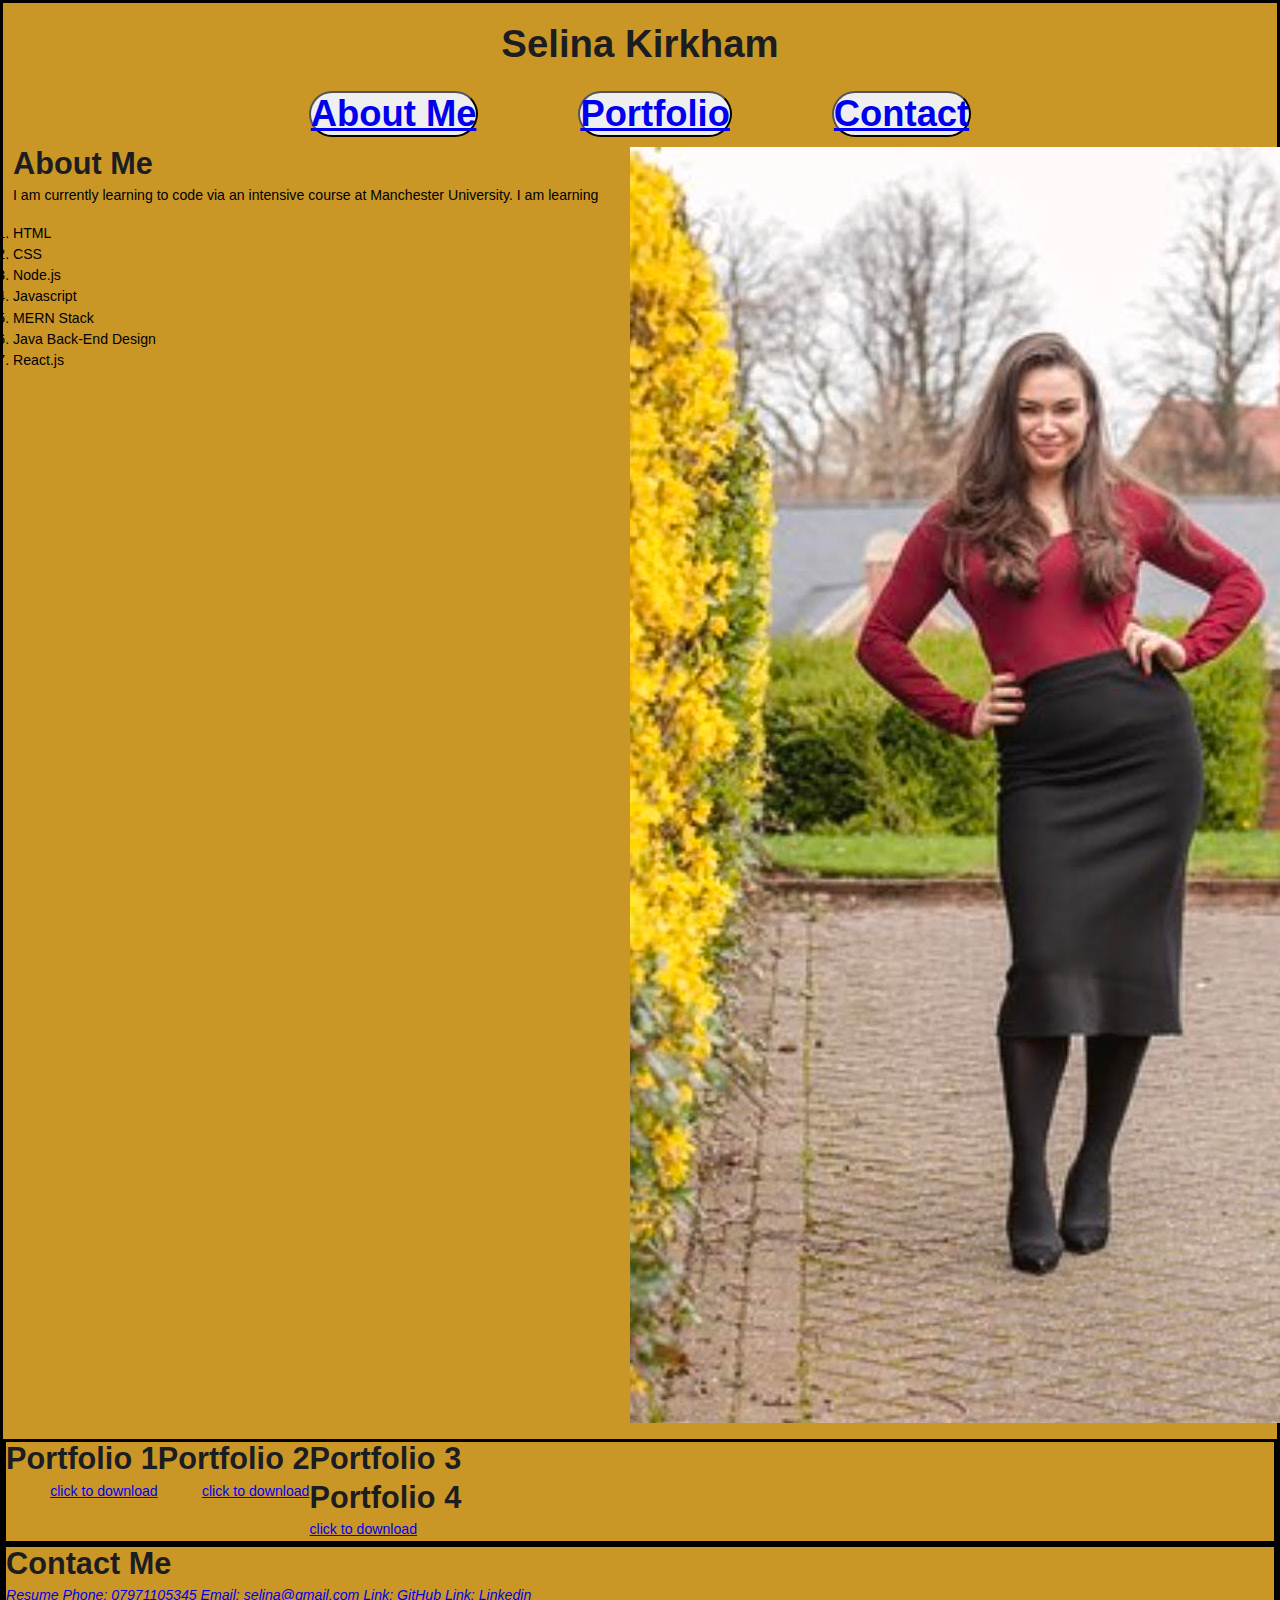
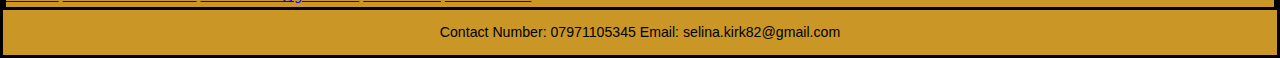
==== Index.html @ 48e817dd "adding changes" ====
<!DOCTYPE html>
<!-- saved from url=(0081)file:///Users/selinakkirkham/coding_bootcamp/classroom/week-2-homework/index.html -->
<html lang="en">

<head>
    <meta http-equiv="Content-Type" content="text/html; charset=UTF-8" />

    <meta http-equiv="X-UA-Compatible" content="IE=edge" />
    <meta name="viewport" content="width=device-width, initial-scale=1.0" />
    <title>Document</title>
    <link rel="stylesheet" type="text/css" href="./assets/css/reset.css" />
    <link rel="stylesheet" type="text/css" href="./assets/css/style.css" />
</head>

<body class="class-0">
    <!-- main logo / nav -->
    <div>
        <header>
            <h1>Selina Kirkham</h1>
        </header>
    </div>

    <div class="main">
        <div>
            <nav class="navbar">
                <button>
            <strong><a href="#aboutMe">About Me</a></strong>
          </button>
                <button>
            <strong
              ><a
                href="file:///Users/selinakkirkham/coding_bootcamp/classroom/week-2-homework/index.html#Portfolio"
                >Portfolio</a
              ></strong
            >
          </button>
                <button>
            <strong
              ><a
                href="file:///Users/selinakkirkham/coding_bootcamp/classroom/week-2-homework/index.html#Contact"
                >Contact</a
              ></strong
            >
          </button>
            </nav>
        </div>

        <!-- about me -->
        <section class="class-1">
            <div class="column1of2">
                <h2 id="aboutMe">About Me</h2>
                <p>
                    I am currently learning to code via an intensive course at Manchester University. I am learning
                </p>
                <ol>
                    <li>HTML</li>
                    <li>CSS</li>
                    <li>Node.js</li>
                    <li>Javascript</li>
                    <li>MERN Stack</li>
                    <li>Java Back-End Design</li>
                    <li>React.js</li>
                </ol>
            </div>
            <div class="column2of2">
                <img src="./assets/img/photo-selinakirkham.jpeg" class="img-profile" alt="photo of Selina Kirkham" />
            </div>
        </section>

        <!-- portfolio -->
        <section class="class-2">
            <article>
                <div class="left-column">
                    <h2>Portfolio 1</h2>
                </div>
                <div class="right-column">
                    <a href="file:///Users/selinakkirkham/coding_bootcamp/classroom/week-2-homework/xxxxx">
              click to download
            </a>
                </div>
            </article>
            <article>
                <div class="left-column">
                    <h2>Portfolio 2</h2>
                </div>
                <div class="right-column">
                    <a href="file:///Users/selinakkirkham/coding_bootcamp/classroom/week-2-homework/xxxxx">
              click to download
            </a>
                </div>
            </article>
            <article>
                <div class="left-column">
                    <h2>Portfolio 3</h2>
                </div>
                <div class="right-column">
                    <h2>Portfolio 4</h2>
                </div>
                <div class="left-column">
                    <a href="file:///Users/selinakkirkham/coding_bootcamp/classroom/week-2-homework/xxxxx">
              click to download
            </a>
                </div>
            </article>
        </section>
    </div>

    <!-- contact -->
    <section class="class-3">
        <h2>Contact Me</h2>

        <address>
        <a href="https://www.linkedin.com/in/selina-kirkham-327715112/"
          >Resume</a
        >
        <a href="tel:+15555555555">Phone: 07971105345</a>
        <a href="mailto:selina@gmail.com">Email: selina@gmail.com</a>
        <a href="https://github.com/Skirkzzz">Link: GitHub</a>
        <a href="https://www.linkedin.com/in/selina-kirkham-327715112/"
          >Link: Linkedin</a
        >
      </address>
    </section>

    <footer>
        <figcaption>
            Contact Number: 07971105345 Email: selina.kirk82@gmail.com
        </figcaption>
    </footer>
</body>

</html>
---- assets/css/style.css ----
* {
    box-sizing: border-box;
}


/* media query for larger screens */


/* color scheme sourced from http://khroma.co/generator/ */


/* brand color palette */

 :root {
    --primary: rgb(202, 151, 39);
    --secondary: rgb(150, 146, 144);
    --tertiary: rgba(49, 52, 61, 1);
    --dark: rgba(28, 29, 33, 1);
    --light: rgba(238, 238, 247, 1);
}


/* set content highlight color and background */

 ::selection {
    background-color: var(--primary);
    color: var(--light);
}

html {
    /* set 1rem to 10px instead of native 16px to make it easier to calculate font-size values for the rest of the page (e.g. 1.6rem is 16px, 2.0rem is 20px, etc.) */
    font-size: 50.5%;
}

body {
    /* Sans Serif font stack is implemented to help select the best font for each type of computer operating system */
    font-family: -apple-system, BlinkMacSystemFont, "Segoe UI", Roboto, Helvetica, Arial, sans-serif, "Apple Color Emoji", "Segoe UI Emoji", "Segoe UI Symbol";
    /* set body font size to 1.75rem, which is 1.75x more than the font-size of 10px, making it 17.5px  */
    font-size: 1.75rem;
    line-height: 1.5;
    background-color: var(--primary);
    border: solid;
}

h1,
h2,
h3,
h4,
h5,
h6 {
    margin-bottom: 0.625rem;
    color: var(--dark);
    font-weight: 700;
    line-height: 1.1;
}

h1 {
    /* 4rem = 40px (4 * 10px) */
    font-size: 4.75rem;
}

h2 {
    font-size: 3.8rem;
}

h3 {
    font-size: 3rem;
}

h4 {
    font-size: 2.5rem;
}

h5 {
    font-size: 2rem;
}

h6 {
    font-size: 1.5rem;
}

p {
    margin-bottom: 2rem;
}

code {
    /* Monospace font stack is used for our code blocks to make it look more like code */
    font-family: Consolas, "Andale Mono WT", "Andale Mono", "Lucida Console", "Lucida Sans Typewriter", "DejaVu Sans Mono", "Bitstream Vera Sans Mono", "Liberation Mono", "Nimbus Mono L", Monaco, "Courier New", Courier, monospace;
}

header {
    width: 96%;
    margin: 0 auto;
    padding: 2.5rem;
    text-align: center;
}

main {
    width: 96%;
    margin: 2rem auto;
}

footer {
    margin: 1.5rem;
    text-align: center;
}

.navbar {
    display: flex;
    justify-content: center;
}

.class-1 {
    border: solid 1px --dark;
    display: flex;
}

.class-2 {
    border: solid;
    display: flex;
}

.class-3 {
    border: solid;
}

.footer {
    border: solid
}

button {
    font-size: 4.5rem;
    border-radius: 30px;
    color: var(--primary);
    justify-content: center;
    float: center;
    margin-left: 50px;
    margin-right: 50px;
}

.column1of2 {
    clear: left;
    width: 50%;
    margin: 10px;
    text-align: left;
    flex-wrap: wrap;
    color: --light
}

.column2of2 {
    flex-wrap: wrap;
    clear: left;
    width: 50%;
    margin: 10px;
    text-align: left;
    color: --light;
}

.right-column {
    float: right;
    flex-wrap: wrap;
    flex-direction: after;
    color: var(--secondary);
}

.left-column {
    flex-wrap: wrap;
    color: var(--secondary);
}

@media screen and (min-width: 992px) {
    header {
        width: 75%;
    }
}
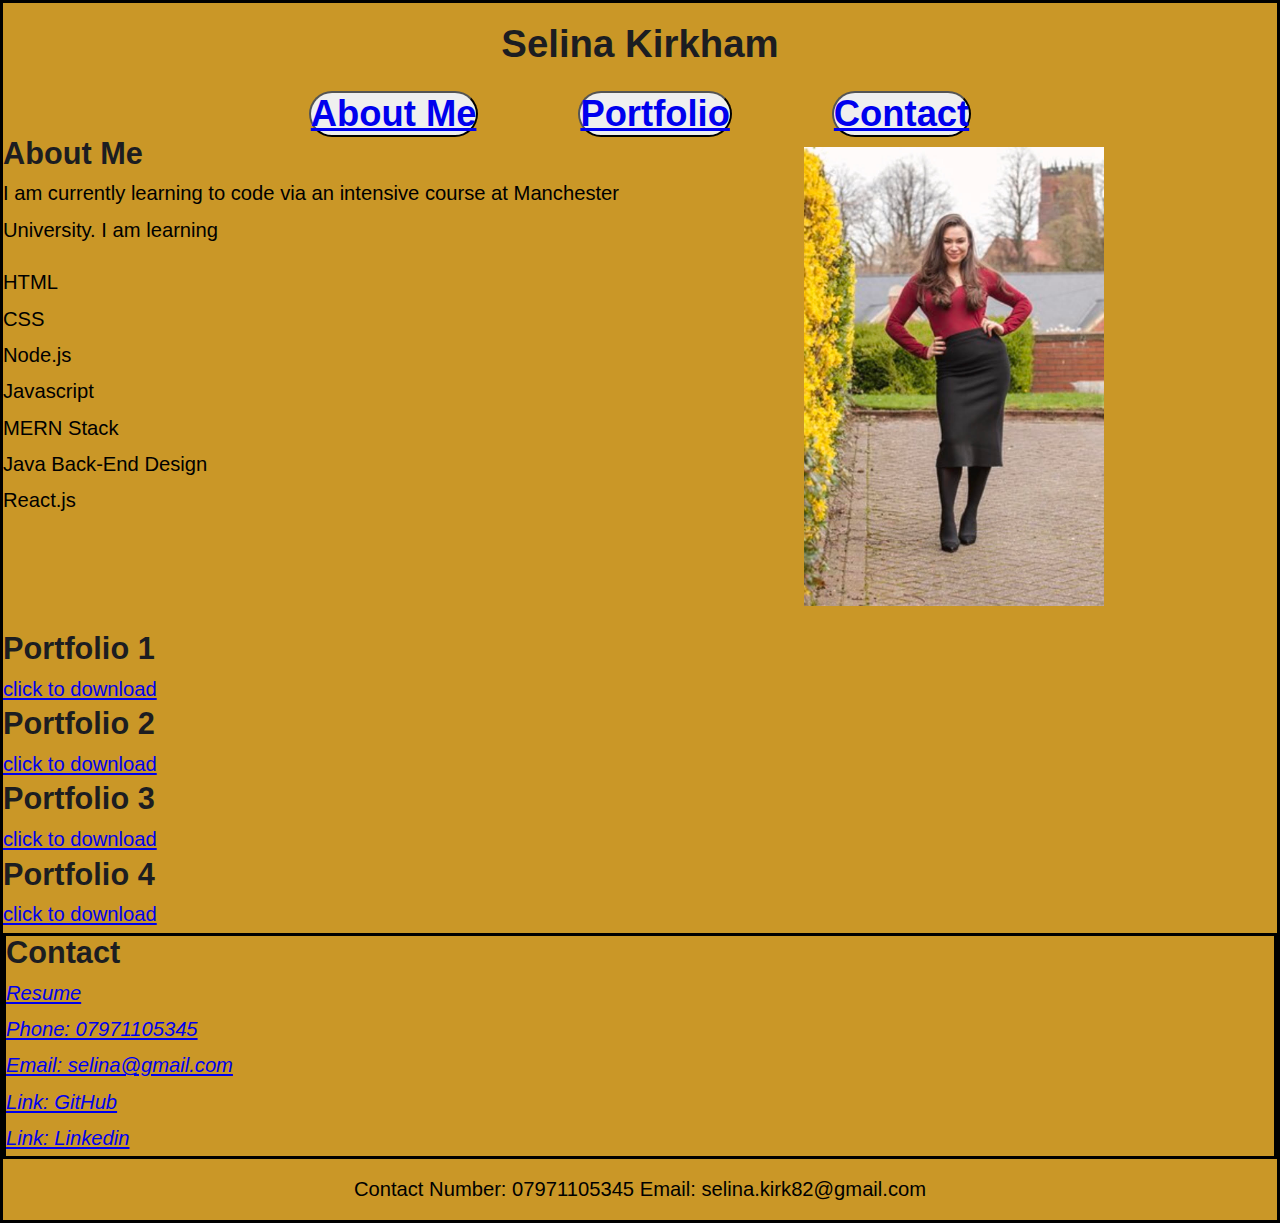
==== commit 91582c02: "correction of error in upload" ====
--- a/Index.html
+++ b/Index.html
@@ -27,20 +27,10 @@
             <strong><a href="#aboutMe">About Me</a></strong>
           </button>
                 <button>
-            <strong
-              ><a
-                href="file:///Users/selinakkirkham/coding_bootcamp/classroom/week-2-homework/index.html#Portfolio"
-                >Portfolio</a
-              ></strong
-            >
+            <strong><a href="#portfolio">Portfolio</a></strong>
           </button>
                 <button>
-            <strong
-              ><a
-                href="file:///Users/selinakkirkham/coding_bootcamp/classroom/week-2-homework/index.html#Contact"
-                >Contact</a
-              ></strong
-            >
+            <strong><a href="#contact">Contact</a></strong>
           </button>
             </nav>
         </div>
@@ -69,7 +59,8 @@
 
         <!-- portfolio -->
         <section class="class-2">
-            <article>
+            <h2 id="portfolio"></h2>
+            <article class="project-card">
                 <div class="left-column">
                     <h2>Portfolio 1</h2>
                 </div>
@@ -79,7 +70,7 @@
             </a>
                 </div>
             </article>
-            <article>
+            <article class="project-card">
                 <div class="left-column">
                     <h2>Portfolio 2</h2>
                 </div>
@@ -89,14 +80,21 @@
             </a>
                 </div>
             </article>
-            <article>
+            <article class="project-card">
                 <div class="left-column">
                     <h2>Portfolio 3</h2>
                 </div>
                 <div class="right-column">
+                    <a href="file:///Users/selinakkirkham/coding_bootcamp/classroom/week-2-homework/xxxxx"> click to download
+                    </a>
+                </div>
+            </article>
+            </article>
+            <article class="project-card">
+                <div class="left-column">
                     <h2>Portfolio 4</h2>
                 </div>
-                <div class="left-column">
+                <div class="right-column">
                     <a href="file:///Users/selinakkirkham/coding_bootcamp/classroom/week-2-homework/xxxxx">
               click to download
             </a>
@@ -107,18 +105,30 @@
 
     <!-- contact -->
     <section class="class-3">
-        <h2>Contact Me</h2>
+        <h2 id="contact">Contact</h2>
 
         <address>
-        <a href="https://www.linkedin.com/in/selina-kirkham-327715112/"
-          >Resume</a
-        >
-        <a href="tel:+15555555555">Phone: 07971105345</a>
-        <a href="mailto:selina@gmail.com">Email: selina@gmail.com</a>
-        <a href="https://github.com/Skirkzzz">Link: GitHub</a>
-        <a href="https://www.linkedin.com/in/selina-kirkham-327715112/"
-          >Link: Linkedin</a
-        >
+        <ol>
+          <li>
+            <a href="https://www.linkedin.com/in/selina-kirkham-327715112/"
+              >Resume</a
+            >
+          </li>
+          <li>
+            <a href="tel:+15555555555">Phone: 07971105345</a>
+          </li>
+          <li>
+            <a href="mailto:selina@gmail.com">Email: selina@gmail.com</a>
+          </li>
+          <li>
+            <a href="https://github.com/Skirkzzz">Link: GitHub</a>
+          </li>
+          <li>
+            <a href="https://www.linkedin.com/in/selina-kirkham-327715112/"
+              >Link: Linkedin</a
+            >
+          </li>
+        </ol>
       </address>
     </section>
 
--- a/assets/css/style.css
+++ b/assets/css/style.css
@@ -36,8 +36,8 @@
     /* Sans Serif font stack is implemented to help select the best font for each type of computer operating system */
     font-family: -apple-system, BlinkMacSystemFont, "Segoe UI", Roboto, Helvetica, Arial, sans-serif, "Apple Color Emoji", "Segoe UI Emoji", "Segoe UI Symbol";
     /* set body font size to 1.75rem, which is 1.75x more than the font-size of 10px, making it 17.5px  */
-    font-size: 1.75rem;
-    line-height: 1.5;
+    font-size: 2.5rem;
+    line-height: 1.8;
     background-color: var(--primary);
     border: solid;
 }
@@ -111,13 +111,18 @@
 }
 
 .class-1 {
-    border: solid 1px --dark;
+    border: solid 2px --dark;
     display: flex;
+    margin-left: 20vp;
+    padding-left: 20vp;
 }
 
 .class-2 {
-    border: solid;
+    /* border: solid; */
     display: flex;
+    flex-direction: column;
+    justify-content: space-around;
+    width: 100vw;
 }
 
 .class-3 {
@@ -141,7 +146,7 @@
 .column1of2 {
     clear: left;
     width: 50%;
-    margin: 10px;
+    margin: 10vp;
     text-align: left;
     flex-wrap: wrap;
     color: --light
@@ -152,20 +157,33 @@
     clear: left;
     width: 50%;
     margin: 10px;
-    text-align: left;
+    text-align: center;
     color: --light;
 }
 
+.project-card {
+    display: flex;
+    flex-direction: column;
+    width: 50%;
+}
+
 .right-column {
-    float: right;
-    flex-wrap: wrap;
-    flex-direction: after;
+    /* float: right; */
+    /* flex-wrap: wrap; */
+    /* flex-direction: after; */
+    width: 50%;
     color: var(--secondary);
 }
 
 .left-column {
-    flex-wrap: wrap;
+    /* flex-wrap: wrap; */
+    width: 50%;
     color: var(--secondary);
+}
+
+.img-profile {
+    width: 300px;
+    height: auto;
 }
 
 @media screen and (min-width: 992px) {
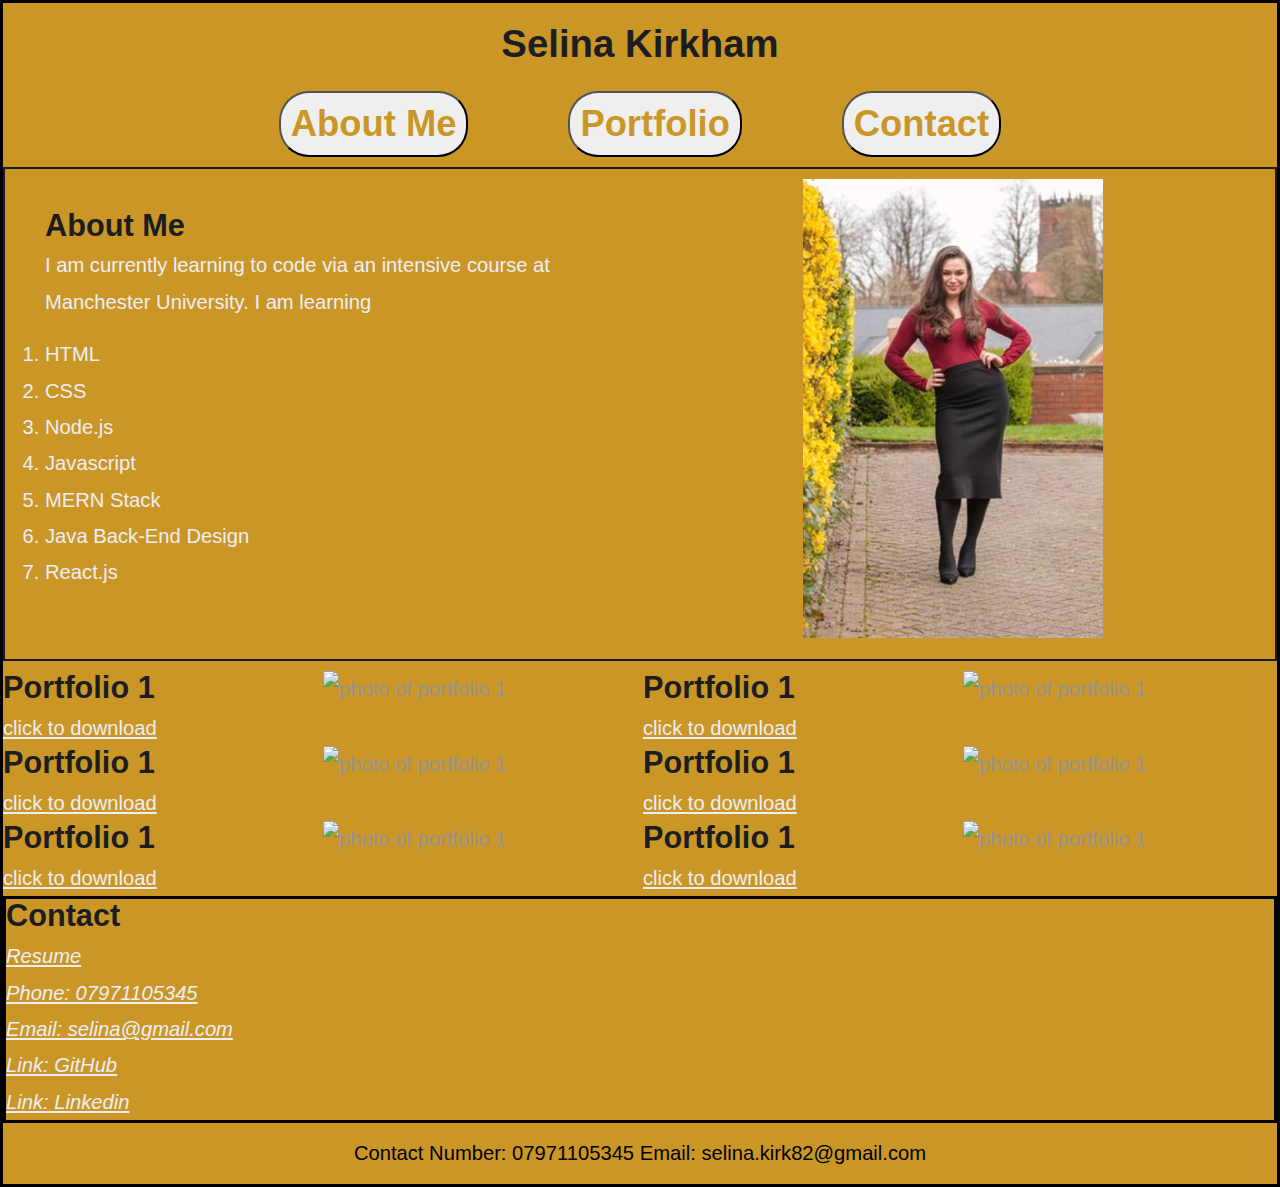
==== commit 540e9fba: "Update html" ====
--- a/Index.html
+++ b/Index.html
@@ -1,113 +1,178 @@
 <!DOCTYPE html>
-<!-- saved from url=(0081)file:///Users/selinakkirkham/coding_bootcamp/classroom/week-2-homework/index.html -->
 <html lang="en">
-
-<head>
+  <head>
     <meta http-equiv="Content-Type" content="text/html; charset=UTF-8" />
 
     <meta http-equiv="X-UA-Compatible" content="IE=edge" />
     <meta name="viewport" content="width=device-width, initial-scale=1.0" />
-    <title>Document</title>
+    <title>Selina Kirkham - Portfolio</title>
     <link rel="stylesheet" type="text/css" href="./assets/css/reset.css" />
     <link rel="stylesheet" type="text/css" href="./assets/css/style.css" />
-</head>
-
-<body class="class-0">
+  </head>
+
+  <body class="class-0">
     <!-- main logo / nav -->
     <div>
-        <header>
-            <h1>Selina Kirkham</h1>
-        </header>
+      <header>
+        <h1>Selina Kirkham</h1>
+      </header>
     </div>
 
     <div class="main">
-        <div>
-            <nav class="navbar">
-                <button>
+      <div>
+        <nav class="navbar">
+          <button>
             <strong><a href="#aboutMe">About Me</a></strong>
           </button>
-                <button>
+          <button>
             <strong><a href="#portfolio">Portfolio</a></strong>
           </button>
-                <button>
+          <button>
             <strong><a href="#contact">Contact</a></strong>
           </button>
-            </nav>
+        </nav>
+      </div>
+
+      <!-- about me -->
+      <section class="class-1">
+        <div class="column1of2">
+          <h2 id="aboutMe">About Me</h2>
+          <p>
+            I am currently learning to code via an intensive course at
+            Manchester University. I am learning
+          </p>
+          <ol>
+            <li>HTML</li>
+            <li>CSS</li>
+            <li>Node.js</li>
+            <li>Javascript</li>
+            <li>MERN Stack</li>
+            <li>Java Back-End Design</li>
+            <li>React.js</li>
+          </ol>
         </div>
-
-        <!-- about me -->
-        <section class="class-1">
-            <div class="column1of2">
-                <h2 id="aboutMe">About Me</h2>
-                <p>
-                    I am currently learning to code via an intensive course at Manchester University. I am learning
-                </p>
-                <ol>
-                    <li>HTML</li>
-                    <li>CSS</li>
-                    <li>Node.js</li>
-                    <li>Javascript</li>
-                    <li>MERN Stack</li>
-                    <li>Java Back-End Design</li>
-                    <li>React.js</li>
-                </ol>
-            </div>
-            <div class="column2of2">
-                <img src="./assets/img/photo-selinakirkham.jpeg" class="img-profile" alt="photo of Selina Kirkham" />
-            </div>
-        </section>
-
-        <!-- portfolio -->
-        <section class="class-2">
-            <h2 id="portfolio"></h2>
-            <article class="project-card">
-                <div class="left-column">
-                    <h2>Portfolio 1</h2>
-                </div>
-                <div class="right-column">
-                    <a href="file:///Users/selinakkirkham/coding_bootcamp/classroom/week-2-homework/xxxxx">
-              click to download
-            </a>
-                </div>
-            </article>
-            <article class="project-card">
-                <div class="left-column">
-                    <h2>Portfolio 2</h2>
-                </div>
-                <div class="right-column">
-                    <a href="file:///Users/selinakkirkham/coding_bootcamp/classroom/week-2-homework/xxxxx">
-              click to download
-            </a>
-                </div>
-            </article>
-            <article class="project-card">
-                <div class="left-column">
-                    <h2>Portfolio 3</h2>
-                </div>
-                <div class="right-column">
-                    <a href="file:///Users/selinakkirkham/coding_bootcamp/classroom/week-2-homework/xxxxx"> click to download
-                    </a>
-                </div>
-            </article>
-            </article>
-            <article class="project-card">
-                <div class="left-column">
-                    <h2>Portfolio 4</h2>
-                </div>
-                <div class="right-column">
-                    <a href="file:///Users/selinakkirkham/coding_bootcamp/classroom/week-2-homework/xxxxx">
-              click to download
-            </a>
-                </div>
-            </article>
-        </section>
+        <div class="column2of2">
+          <img
+            src="./assets/img/photo-selinakirkham.jpeg"
+            class="img-profile"
+            alt="photo of Selina Kirkham"
+          />
+        </div>
+      </section>
+
+      <!-- portfolio -->
+      <section class="class-2">
+        <h2 id="portfolio"></h2>
+        <article class="project-card">
+          <div class="left-column">
+            <h2>Portfolio 1</h2>
+            <a
+              href="file:///Users/selinakkirkham/coding_bootcamp/classroom/week-2-homework/xxxxx"
+            >
+              click to download
+            </a>
+          </div>
+          <div class="right-column">
+            <img
+              src="/assets/img/portfolio.1.png"
+              alt="photo of portfolio 1"
+              class="img-portfilio"
+            />
+          </div>
+        </article>
+        <article class="project-card">
+          <div class="left-column">
+            <h2>Portfolio 1</h2>
+            <a
+              href="file:///Users/selinakkirkham/coding_bootcamp/classroom/week-2-homework/xxxxx"
+            >
+              click to download
+            </a>
+          </div>
+          <div class="right-column">
+            <img
+              src="/assets/img/portfolio.1.png"
+              alt="photo of portfolio 1"
+              class="img-portfilio"
+            />
+          </div>
+        </article>
+        <article class="project-card">
+          <div class="left-column">
+            <h2>Portfolio 1</h2>
+            <a
+              href="file:///Users/selinakkirkham/coding_bootcamp/classroom/week-2-homework/xxxxx"
+            >
+              click to download
+            </a>
+          </div>
+          <div class="right-column">
+            <img
+              src="/assets/img/portfolio.1.png"
+              alt="photo of portfolio 1"
+              class="img-portfilio"
+            />
+          </div>
+        </article>
+        <article class="project-card">
+          <div class="left-column">
+            <h2>Portfolio 1</h2>
+            <a
+              href="file:///Users/selinakkirkham/coding_bootcamp/classroom/week-2-homework/xxxxx"
+            >
+              click to download
+            </a>
+          </div>
+          <div class="right-column">
+            <img
+              src="/assets/img/portfolio.1.png"
+              alt="photo of portfolio 1"
+              class="img-portfilio"
+            />
+          </div>
+        </article>
+        <article class="project-card">
+          <div class="left-column">
+            <h2>Portfolio 1</h2>
+            <a
+              href="file:///Users/selinakkirkham/coding_bootcamp/classroom/week-2-homework/xxxxx"
+            >
+              click to download
+            </a>
+          </div>
+          <div class="right-column">
+            <img
+              src="/assets/img/portfolio.1.png"
+              alt="photo of portfolio 1"
+              class="img-portfilio"
+            />
+          </div>
+        </article>
+        <article class="project-card">
+          <div class="left-column">
+            <h2>Portfolio 1</h2>
+            <a
+              href="file:///Users/selinakkirkham/coding_bootcamp/classroom/week-2-homework/xxxxx"
+            >
+              click to download
+            </a>
+          </div>
+          <div class="right-column">
+            <img
+              src="/assets/img/portfolio.1.png"
+              alt="photo of portfolio 1"
+              class="img-portfilio"
+            />
+          </div>
+        </article>
+      </section>
     </div>
 
     <!-- contact -->
     <section class="class-3">
-        <h2 id="contact">Contact</h2>
-
-        <address>
+      <h2 id="contact">Contact</h2>
+
+      <address>
         <ol>
           <li>
             <a href="https://www.linkedin.com/in/selina-kirkham-327715112/"
@@ -133,10 +198,9 @@
     </section>
 
     <footer>
-        <figcaption>
-            Contact Number: 07971105345 Email: selina.kirk82@gmail.com
-        </figcaption>
+      <figcaption>
+        Contact Number: 07971105345 Email: selina.kirk82@gmail.com
+      </figcaption>
     </footer>
-</body>
-
-</html>+  </body>
+</html>
--- a/assets/css/style.css
+++ b/assets/css/style.css
@@ -1,45 +1,42 @@
 * {
-    box-sizing: border-box;
-}
-
+  box-sizing: border-box;
+}
 
 /* media query for larger screens */
 
-
 /* color scheme sourced from http://khroma.co/generator/ */
 
-
 /* brand color palette */
 
- :root {
-    --primary: rgb(202, 151, 39);
-    --secondary: rgb(150, 146, 144);
-    --tertiary: rgba(49, 52, 61, 1);
-    --dark: rgba(28, 29, 33, 1);
-    --light: rgba(238, 238, 247, 1);
-}
-
+:root {
+  --primary: rgb(202, 151, 39);
+  --secondary: rgb(150, 146, 144);
+  --tertiary: rgba(49, 52, 61, 1);
+  --dark: rgba(28, 29, 33, 1);
+  --light: rgba(238, 238, 247, 1);
+}
 
 /* set content highlight color and background */
 
- ::selection {
-    background-color: var(--primary);
-    color: var(--light);
+::selection {
+  background-color: var(--primary);
+  color: var(--light);
 }
 
 html {
-    /* set 1rem to 10px instead of native 16px to make it easier to calculate font-size values for the rest of the page (e.g. 1.6rem is 16px, 2.0rem is 20px, etc.) */
-    font-size: 50.5%;
+  /* set 1rem to 10px instead of native 16px to make it easier to calculate font-size values for the rest of the page (e.g. 1.6rem is 16px, 2.0rem is 20px, etc.) */
+  font-size: 50.5%;
 }
 
 body {
-    /* Sans Serif font stack is implemented to help select the best font for each type of computer operating system */
-    font-family: -apple-system, BlinkMacSystemFont, "Segoe UI", Roboto, Helvetica, Arial, sans-serif, "Apple Color Emoji", "Segoe UI Emoji", "Segoe UI Symbol";
-    /* set body font size to 1.75rem, which is 1.75x more than the font-size of 10px, making it 17.5px  */
-    font-size: 2.5rem;
-    line-height: 1.8;
-    background-color: var(--primary);
-    border: solid;
+  /* Sans Serif font stack is implemented to help select the best font for each type of computer operating system */
+  font-family: -apple-system, BlinkMacSystemFont, "Segoe UI", Roboto, Helvetica,
+    Arial, sans-serif, "Apple Color Emoji", "Segoe UI Emoji", "Segoe UI Symbol";
+  /* set body font size to 1.75rem, which is 1.75x more than the font-size of 10px, making it 17.5px  */
+  font-size: 2.5rem;
+  line-height: 1.8;
+  background-color: var(--primary);
+  border: solid;
 }
 
 h1,
@@ -48,146 +45,167 @@
 h4,
 h5,
 h6 {
-    margin-bottom: 0.625rem;
-    color: var(--dark);
-    font-weight: 700;
-    line-height: 1.1;
+  margin-bottom: 0.625rem;
+  color: var(--dark);
+  font-weight: 700;
+  line-height: 1.1;
 }
 
 h1 {
-    /* 4rem = 40px (4 * 10px) */
-    font-size: 4.75rem;
+  /* 4rem = 40px (4 * 10px) */
+  font-size: 4.75rem;
 }
 
 h2 {
-    font-size: 3.8rem;
+  font-size: 3.8rem;
 }
 
 h3 {
-    font-size: 3rem;
+  font-size: 3rem;
 }
 
 h4 {
-    font-size: 2.5rem;
+  font-size: 2.5rem;
 }
 
 h5 {
-    font-size: 2rem;
+  font-size: 2rem;
 }
 
 h6 {
-    font-size: 1.5rem;
+  font-size: 1.5rem;
 }
 
 p {
-    margin-bottom: 2rem;
+  margin-bottom: 2rem;
 }
 
 code {
-    /* Monospace font stack is used for our code blocks to make it look more like code */
-    font-family: Consolas, "Andale Mono WT", "Andale Mono", "Lucida Console", "Lucida Sans Typewriter", "DejaVu Sans Mono", "Bitstream Vera Sans Mono", "Liberation Mono", "Nimbus Mono L", Monaco, "Courier New", Courier, monospace;
+  /* Monospace font stack is used for our code blocks to make it look more like code */
+  font-family: Consolas, "Andale Mono WT", "Andale Mono", "Lucida Console",
+    "Lucida Sans Typewriter", "DejaVu Sans Mono", "Bitstream Vera Sans Mono",
+    "Liberation Mono", "Nimbus Mono L", Monaco, "Courier New", Courier,
+    monospace;
 }
 
 header {
-    width: 96%;
-    margin: 0 auto;
-    padding: 2.5rem;
-    text-align: center;
+  width: 96%;
+  margin: 0 auto;
+  padding: 2.5rem;
+  text-align: center;
 }
 
 main {
-    width: 96%;
-    margin: 2rem auto;
+  width: 96%;
+  margin: 2rem auto;
+}
+
+address a,
+section a {
+  color: var(--light);
 }
 
 footer {
-    margin: 1.5rem;
-    text-align: center;
+  margin: 1.5rem;
+  text-align: center;
 }
 
 .navbar {
-    display: flex;
-    justify-content: center;
+  display: flex;
+  justify-content: center;
+  margin-bottom: 10px;
 }
 
 .class-1 {
-    border: solid 2px --dark;
-    display: flex;
-    margin-left: 20vp;
-    padding-left: 20vp;
+  border: solid 2px var(--dark);
+  display: flex;
+  margin-left: 20vp;
+  padding-left: 20vp;
 }
 
 .class-2 {
-    /* border: solid; */
-    display: flex;
-    flex-direction: column;
-    justify-content: space-around;
-    width: 100vw;
+  /* border: solid; */
+  margin-top: 10px;
+  display: flex;
+  flex-wrap: wrap;
+  justify-content: space-around;
+  width: 100vw;
 }
 
 .class-3 {
-    border: solid;
+  border: solid;
 }
 
 .footer {
-    border: solid
+  border: solid;
 }
 
 button {
-    font-size: 4.5rem;
-    border-radius: 30px;
-    color: var(--primary);
-    justify-content: center;
-    float: center;
-    margin-left: 50px;
-    margin-right: 50px;
+  font-size: 4.5rem;
+  border-radius: 30px;
+  color: var(--primary);
+  justify-content: center;
+  float: center;
+  margin-left: 50px;
+  margin-right: 50px;
+  padding: 10px;
+}
+
+button a {
+  text-decoration: none;
+  color: var(--primary);
 }
 
 .column1of2 {
-    clear: left;
-    width: 50%;
-    margin: 10vp;
-    text-align: left;
-    flex-wrap: wrap;
-    color: --light
+  clear: left;
+  width: 50%;
+  padding: 40px;
+  text-align: left;
+  flex-wrap: wrap;
+  color: var(--light);
 }
 
 .column2of2 {
-    flex-wrap: wrap;
-    clear: left;
-    width: 50%;
-    margin: 10px;
-    text-align: center;
-    color: --light;
+  flex-wrap: wrap;
+  clear: left;
+  width: 50%;
+  margin: 10px;
+  text-align: center;
+  color: var(--light);
 }
 
 .project-card {
-    display: flex;
-    flex-direction: column;
-    width: 50%;
+  display: flex;
+  flex-direction: row;
+  width: 50%;
 }
 
 .right-column {
-    /* float: right; */
-    /* flex-wrap: wrap; */
-    /* flex-direction: after; */
-    width: 50%;
-    color: var(--secondary);
+  /* float: right; */
+  /* flex-wrap: wrap; */
+  /* flex-direction: after; */
+  width: 50%;
+  color: var(--secondary);
 }
 
 .left-column {
-    /* flex-wrap: wrap; */
-    width: 50%;
-    color: var(--secondary);
+  /* flex-wrap: wrap; */
+  width: 50%;
+  color: var(--secondary);
 }
 
 .img-profile {
-    width: 300px;
-    height: auto;
+  width: 300px;
+  height: auto;
+}
+
+.img-portfilio {
+  width: 300px;
+  height: auto;
 }
 
 @media screen and (min-width: 992px) {
-    header {
-        width: 75%;
-    }
-}+  header {
+    width: 75%;
+  }
+}
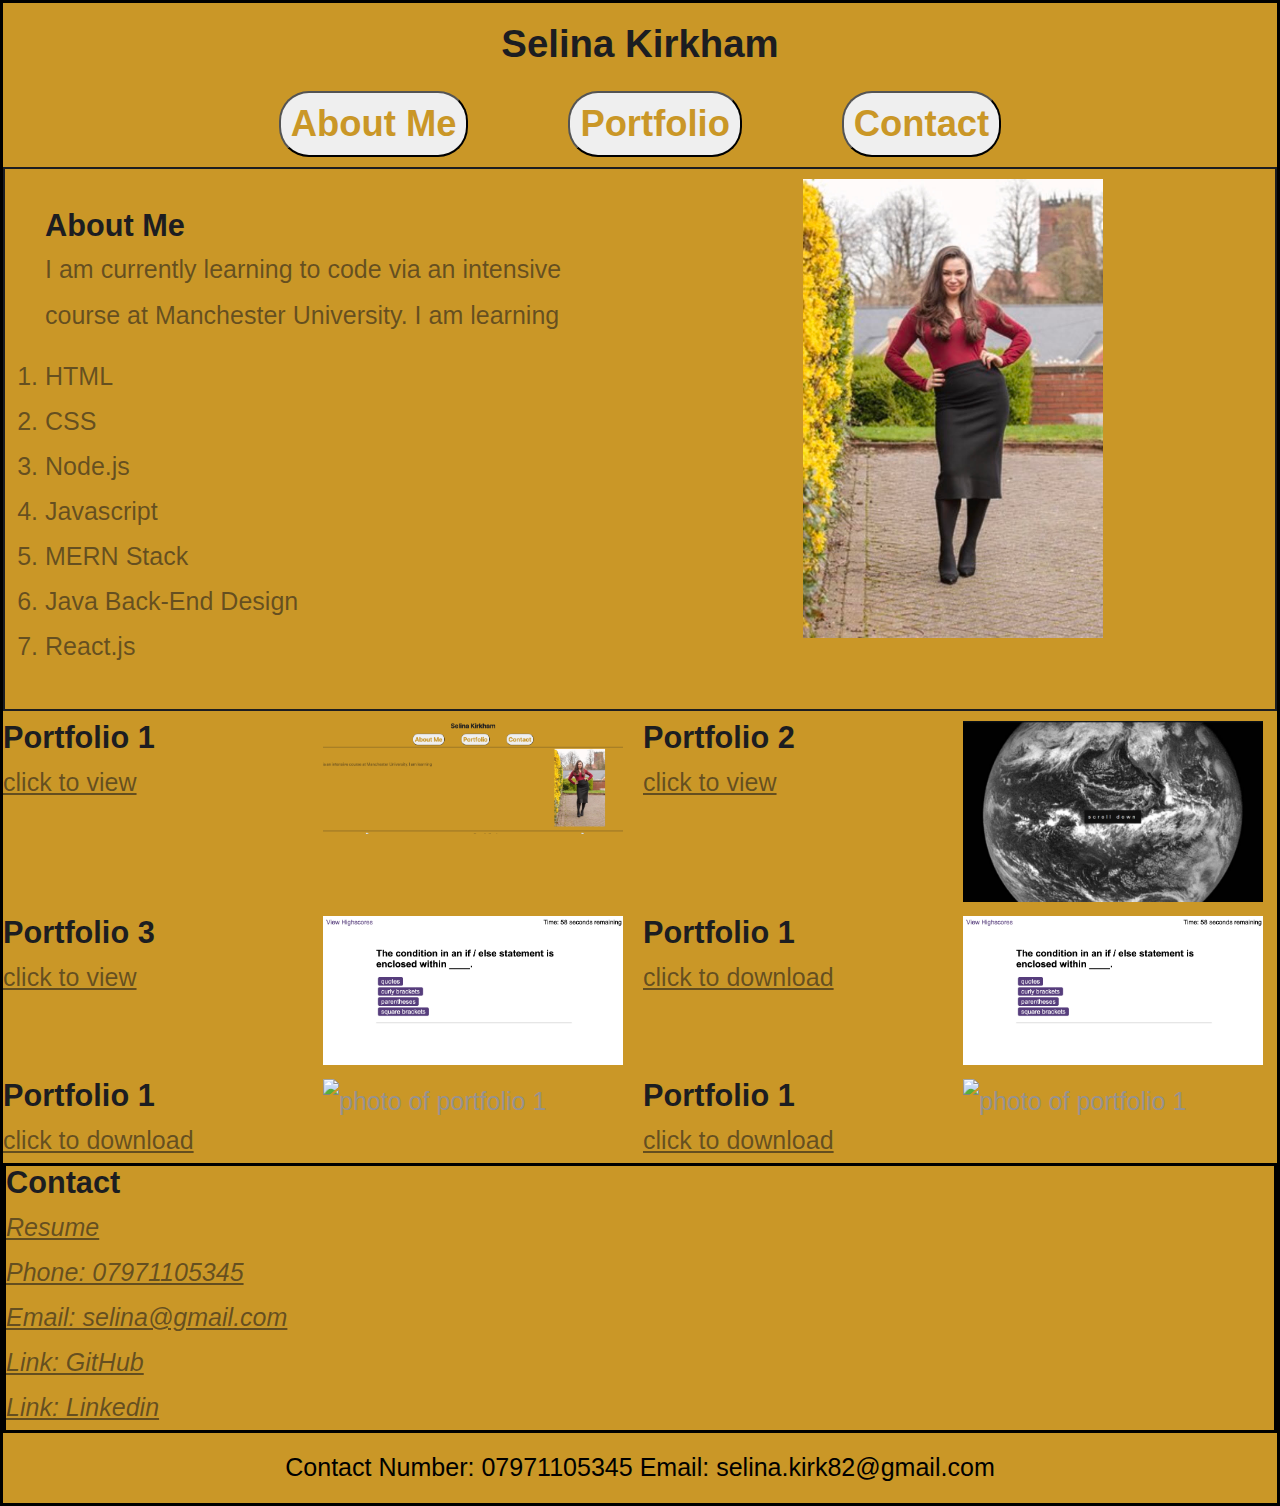
==== commit 27a0fbe4: "Update images and links" ====
--- a/Index.html
+++ b/Index.html
@@ -66,6 +66,51 @@
         <article class="project-card">
           <div class="left-column">
             <h2>Portfolio 1</h2>
+            <a href="https://skirkzzz.github.io/week-2-homework/">
+              click to view
+            </a>
+          </div>
+          <div class="right-column">
+            <img
+              src="/assets/img/Portfolio 1 Portfolio Website.png"
+              alt="photo of portfolio 1"
+              class="img-portfilio"
+            />
+          </div>
+        </article>
+        <article class="project-card">
+          <div class="left-column">
+            <h2>Portfolio 2</h2>
+            <a href="https://skirkzzz.github.io/Real_World_News/">
+              click to view
+            </a>
+          </div>
+          <div class="right-column">
+            <img
+              src="/assets/img/Portfolio 2 Real World News.png"
+              alt="photo of portfolio 1"
+              class="img-portfilio"
+            />
+          </div>
+        </article>
+        <article class="project-card">
+          <div class="left-column">
+            <h2>Portfolio 3</h2>
+            <a href="https://skirkzzz.github.io/week-4-homework/">
+              click to view
+            </a>
+          </div>
+          <div class="right-column">
+            <img
+              src="/assets/img/portfoli 3 High Scores.png"
+              alt="photo of portfolio 1"
+              class="img-portfilio"
+            />
+          </div>
+        </article>
+        <article class="project-card">
+          <div class="left-column">
+            <h2>Portfolio 1</h2>
             <a
               href="file:///Users/selinakkirkham/coding_bootcamp/classroom/week-2-homework/xxxxx"
             >
@@ -91,7 +136,7 @@
           </div>
           <div class="right-column">
             <img
-              src="/assets/img/portfolio.1.png"
+              src="/assets/img/future portfolio 1"
               alt="photo of portfolio 1"
               class="img-portfilio"
             />
@@ -108,58 +153,7 @@
           </div>
           <div class="right-column">
             <img
-              src="/assets/img/portfolio.1.png"
-              alt="photo of portfolio 1"
-              class="img-portfilio"
-            />
-          </div>
-        </article>
-        <article class="project-card">
-          <div class="left-column">
-            <h2>Portfolio 1</h2>
-            <a
-              href="file:///Users/selinakkirkham/coding_bootcamp/classroom/week-2-homework/xxxxx"
-            >
-              click to download
-            </a>
-          </div>
-          <div class="right-column">
-            <img
-              src="/assets/img/portfolio.1.png"
-              alt="photo of portfolio 1"
-              class="img-portfilio"
-            />
-          </div>
-        </article>
-        <article class="project-card">
-          <div class="left-column">
-            <h2>Portfolio 1</h2>
-            <a
-              href="file:///Users/selinakkirkham/coding_bootcamp/classroom/week-2-homework/xxxxx"
-            >
-              click to download
-            </a>
-          </div>
-          <div class="right-column">
-            <img
-              src="/assets/img/portfolio.1.png"
-              alt="photo of portfolio 1"
-              class="img-portfilio"
-            />
-          </div>
-        </article>
-        <article class="project-card">
-          <div class="left-column">
-            <h2>Portfolio 1</h2>
-            <a
-              href="file:///Users/selinakkirkham/coding_bootcamp/classroom/week-2-homework/xxxxx"
-            >
-              click to download
-            </a>
-          </div>
-          <div class="right-column">
-            <img
-              src="/assets/img/portfolio.1.png"
+              src="/assets/img/future portfolio 2"
               alt="photo of portfolio 1"
               class="img-portfilio"
             />
--- a/assets/css/style.css
+++ b/assets/css/style.css
@@ -13,7 +13,7 @@
   --secondary: rgb(150, 146, 144);
   --tertiary: rgba(49, 52, 61, 1);
   --dark: rgba(28, 29, 33, 1);
-  --light: rgba(238, 238, 247, 1);
+  --light: rgba(24, 24, 27, 0.572);
 }
 
 /* set content highlight color and background */
@@ -33,7 +33,7 @@
   font-family: -apple-system, BlinkMacSystemFont, "Segoe UI", Roboto, Helvetica,
     Arial, sans-serif, "Apple Color Emoji", "Segoe UI Emoji", "Segoe UI Symbol";
   /* set body font size to 1.75rem, which is 1.75x more than the font-size of 10px, making it 17.5px  */
-  font-size: 2.5rem;
+  font-size: 3.1rem;
   line-height: 1.8;
   background-color: var(--primary);
   border: solid;
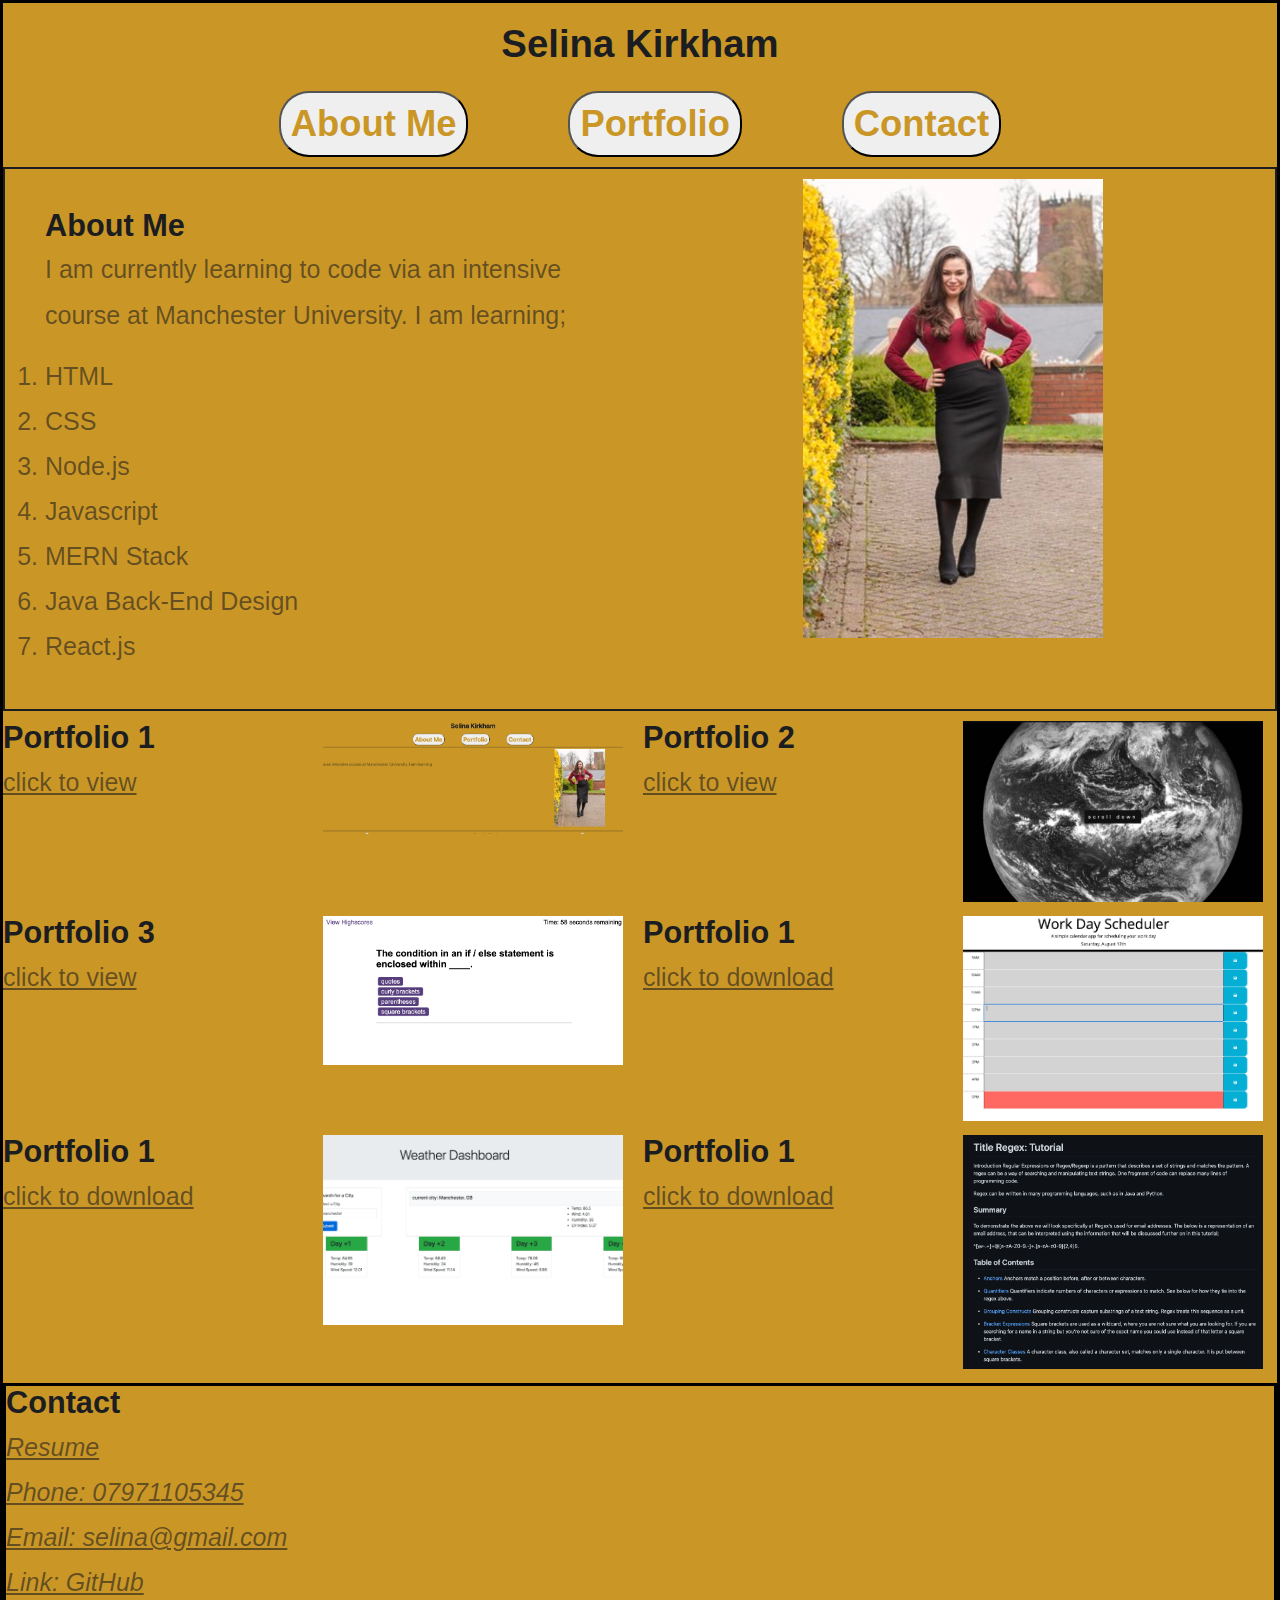
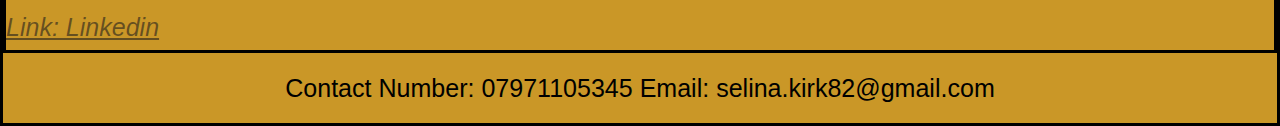
==== commit 3e2aba1a: "Update portfolio information" ====
--- a/Index.html
+++ b/Index.html
@@ -39,7 +39,7 @@
           <h2 id="aboutMe">About Me</h2>
           <p>
             I am currently learning to code via an intensive course at
-            Manchester University. I am learning
+            Manchester University. I am learning;
           </p>
           <ol>
             <li>HTML</li>
@@ -72,7 +72,7 @@
           </div>
           <div class="right-column">
             <img
-              src="/assets/img/Portfolio 1 Portfolio Website.png"
+              src="/assets/img/Portfolio1PortfolioWebsite.png"
               alt="photo of portfolio 1"
               class="img-portfilio"
             />
@@ -87,7 +87,7 @@
           </div>
           <div class="right-column">
             <img
-              src="/assets/img/Portfolio 2 Real World News.png"
+              src="/assets/img/Portfolio2RealWorldNews.png"
               alt="photo of portfolio 1"
               class="img-portfilio"
             />
@@ -102,7 +102,22 @@
           </div>
           <div class="right-column">
             <img
-              src="/assets/img/portfoli 3 High Scores.png"
+              src="/assets/img/portfoli3HighScores.png"
+              alt="photo of portfolio 1"
+              class="img-portfilio"
+            />
+          </div>
+        </article>
+        <article class="project-card">
+          <div class="left-column">
+            <h2>Portfolio 1</h2>
+            <a href="https://skirkzzz.github.io/week-5-homework/">
+              click to download
+            </a>
+          </div>
+          <div class="right-column">
+            <img
+              src="/assets/img/4WorkDayScheduler.png"
               alt="photo of portfolio 1"
               class="img-portfilio"
             />
@@ -112,48 +127,23 @@
           <div class="left-column">
             <h2>Portfolio 1</h2>
             <a
-              href="file:///Users/selinakkirkham/coding_bootcamp/classroom/week-2-homework/xxxxx"
+              href="https://skirkzzz.github.io/week-6-homework-weather-dashboard/"
             >
               click to download
             </a>
           </div>
           <div class="right-column">
-            <img
-              src="/assets/img/portfolio.1.png"
-              alt="photo of portfolio 1"
-              class="img-portfilio"
-            />
+            <img src="/assets/img/5WeatherMap.png" class="img-portfilio" />
           </div>
         </article>
         <article class="project-card">
           <div class="left-column">
             <h2>Portfolio 1</h2>
-            <a
-              href="file:///Users/selinakkirkham/coding_bootcamp/classroom/week-2-homework/xxxxx"
-            >
-              click to download
-            </a>
+            <a href="https://gist.github.com/Skirkzzz"> click to download </a>
           </div>
           <div class="right-column">
             <img
-              src="/assets/img/future portfolio 1"
-              alt="photo of portfolio 1"
-              class="img-portfilio"
-            />
-          </div>
-        </article>
-        <article class="project-card">
-          <div class="left-column">
-            <h2>Portfolio 1</h2>
-            <a
-              href="file:///Users/selinakkirkham/coding_bootcamp/classroom/week-2-homework/xxxxx"
-            >
-              click to download
-            </a>
-          </div>
-          <div class="right-column">
-            <img
-              src="/assets/img/future portfolio 2"
+              src="/assets/img/6RegexPortfolio.png"
               alt="photo of portfolio 1"
               class="img-portfilio"
             />
@@ -169,9 +159,7 @@
       <address>
         <ol>
           <li>
-            <a href="https://www.linkedin.com/in/selina-kirkham-327715112/"
-              >Resume</a
-            >
+            <a href="Resume.html">Resume</a>
           </li>
           <li>
             <a href="tel:+15555555555">Phone: 07971105345</a>
